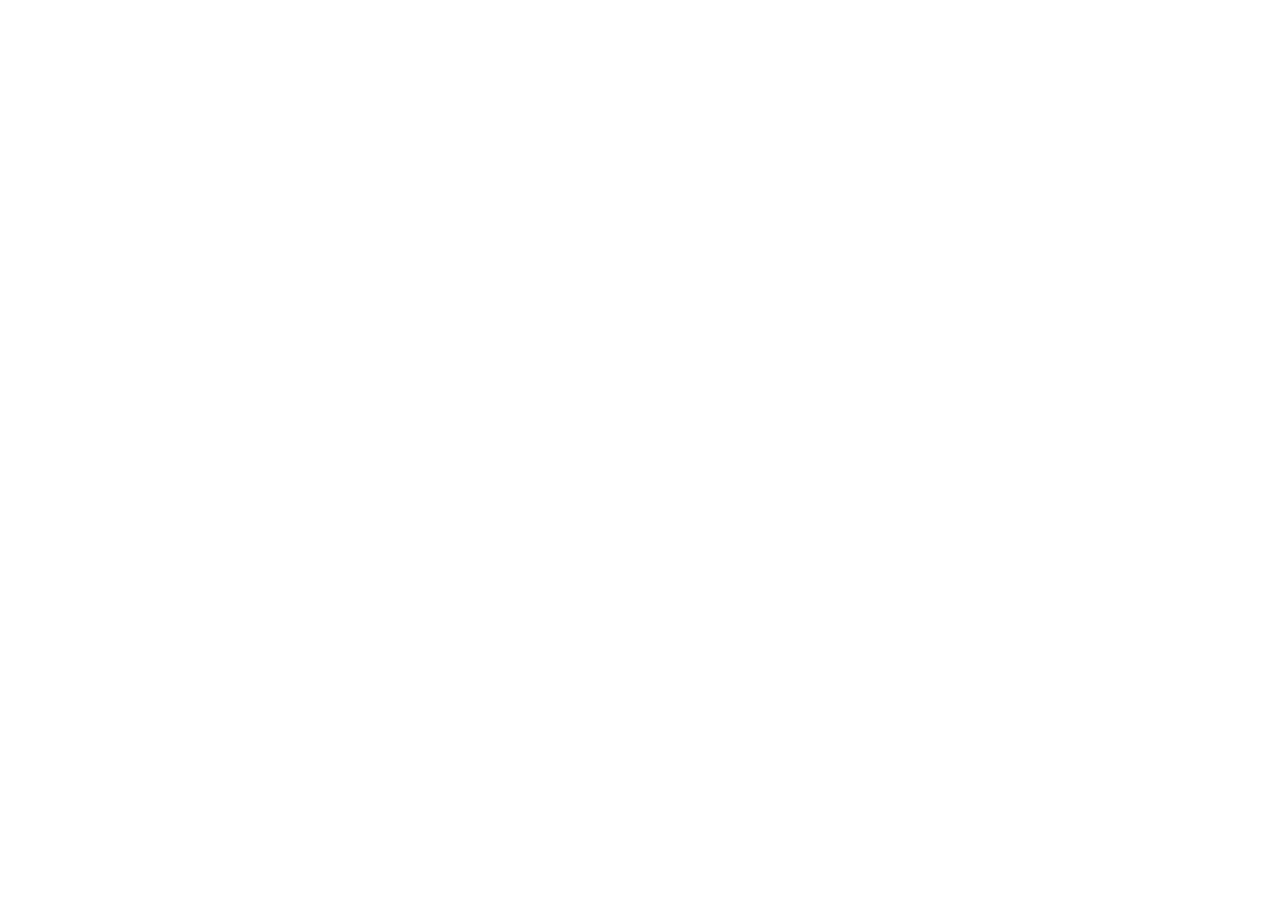
==== amazon.html @ f5a63b7f "we starty from scratch" ====
<!DOCTYPE html>
<html lang="en">
<head>
    <meta charset="UTF-8">
    <title>Amazon Project</title>
    <link rel="stylesheet" href="styles/amazon/body.css">
</head>
<body>
    <header></header>
    <main></main>
    <footer></footer>
    <script src=""></script>
</body>
</html>
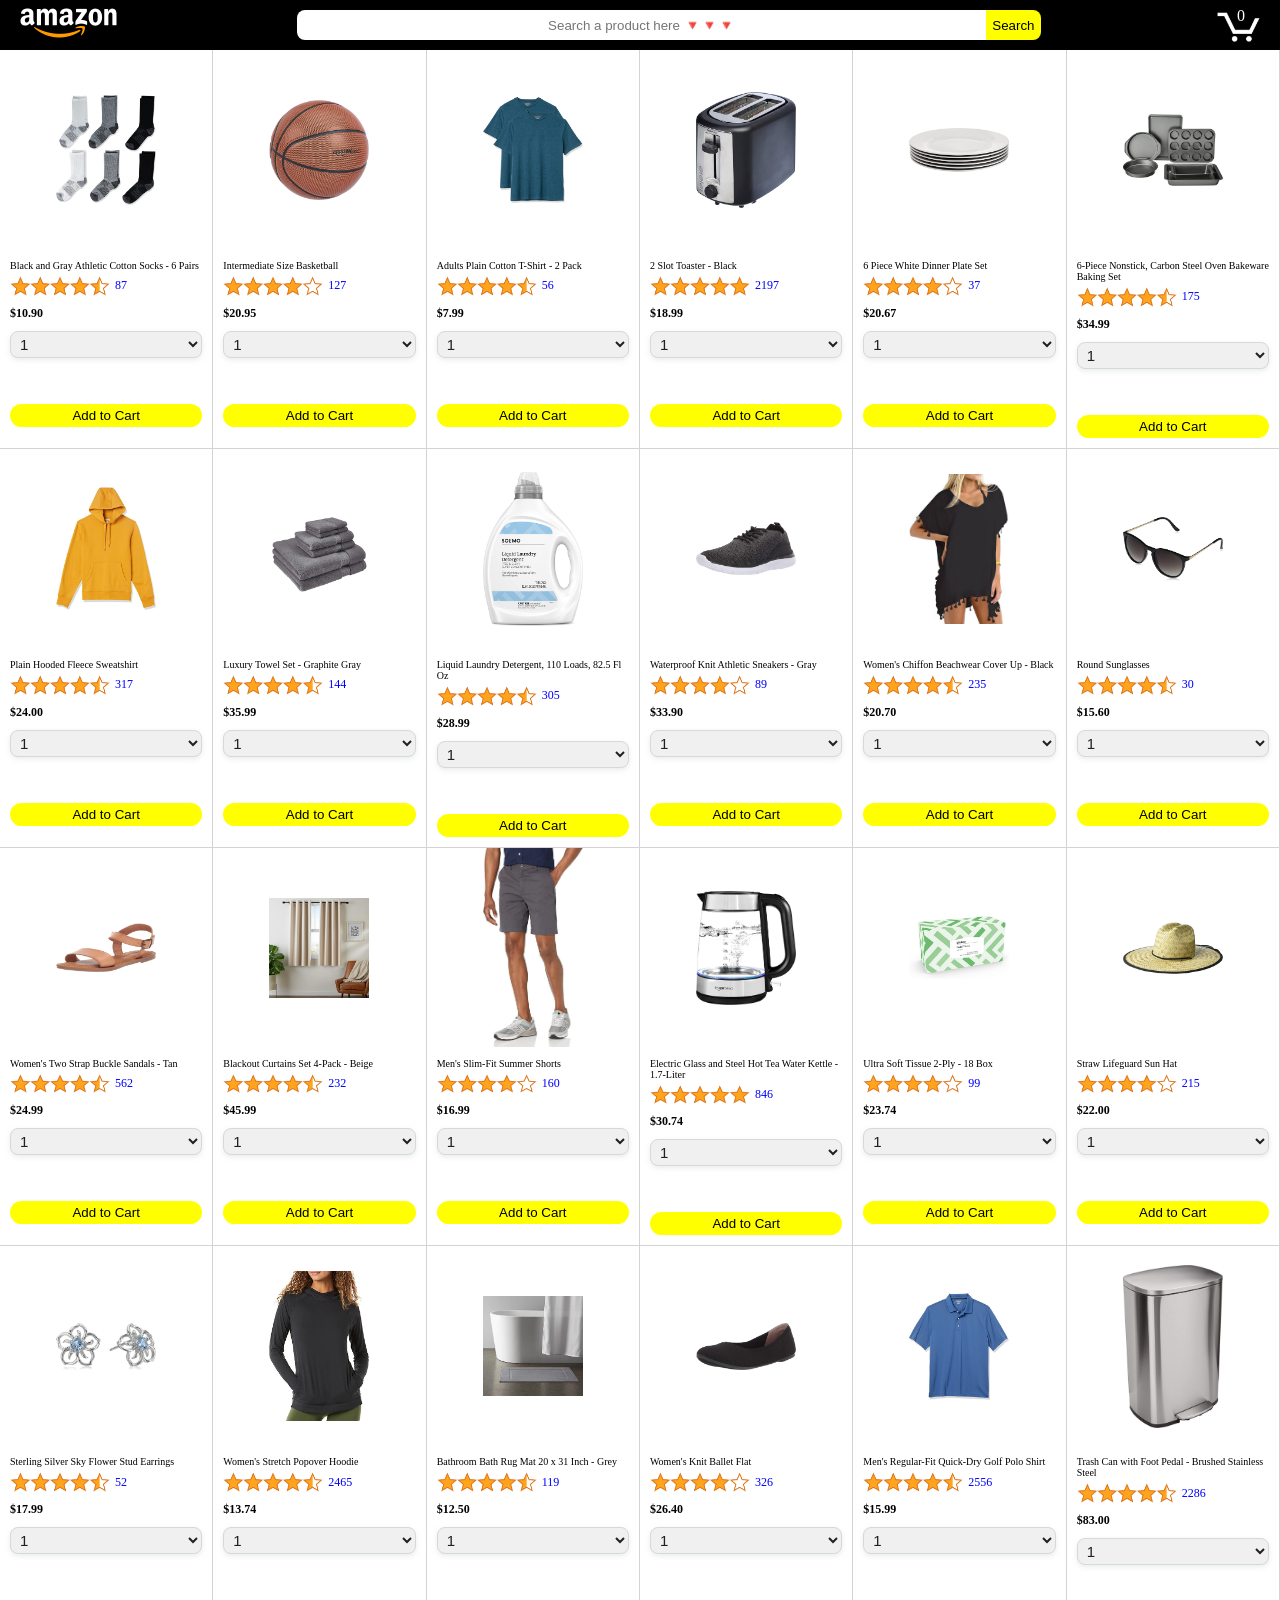
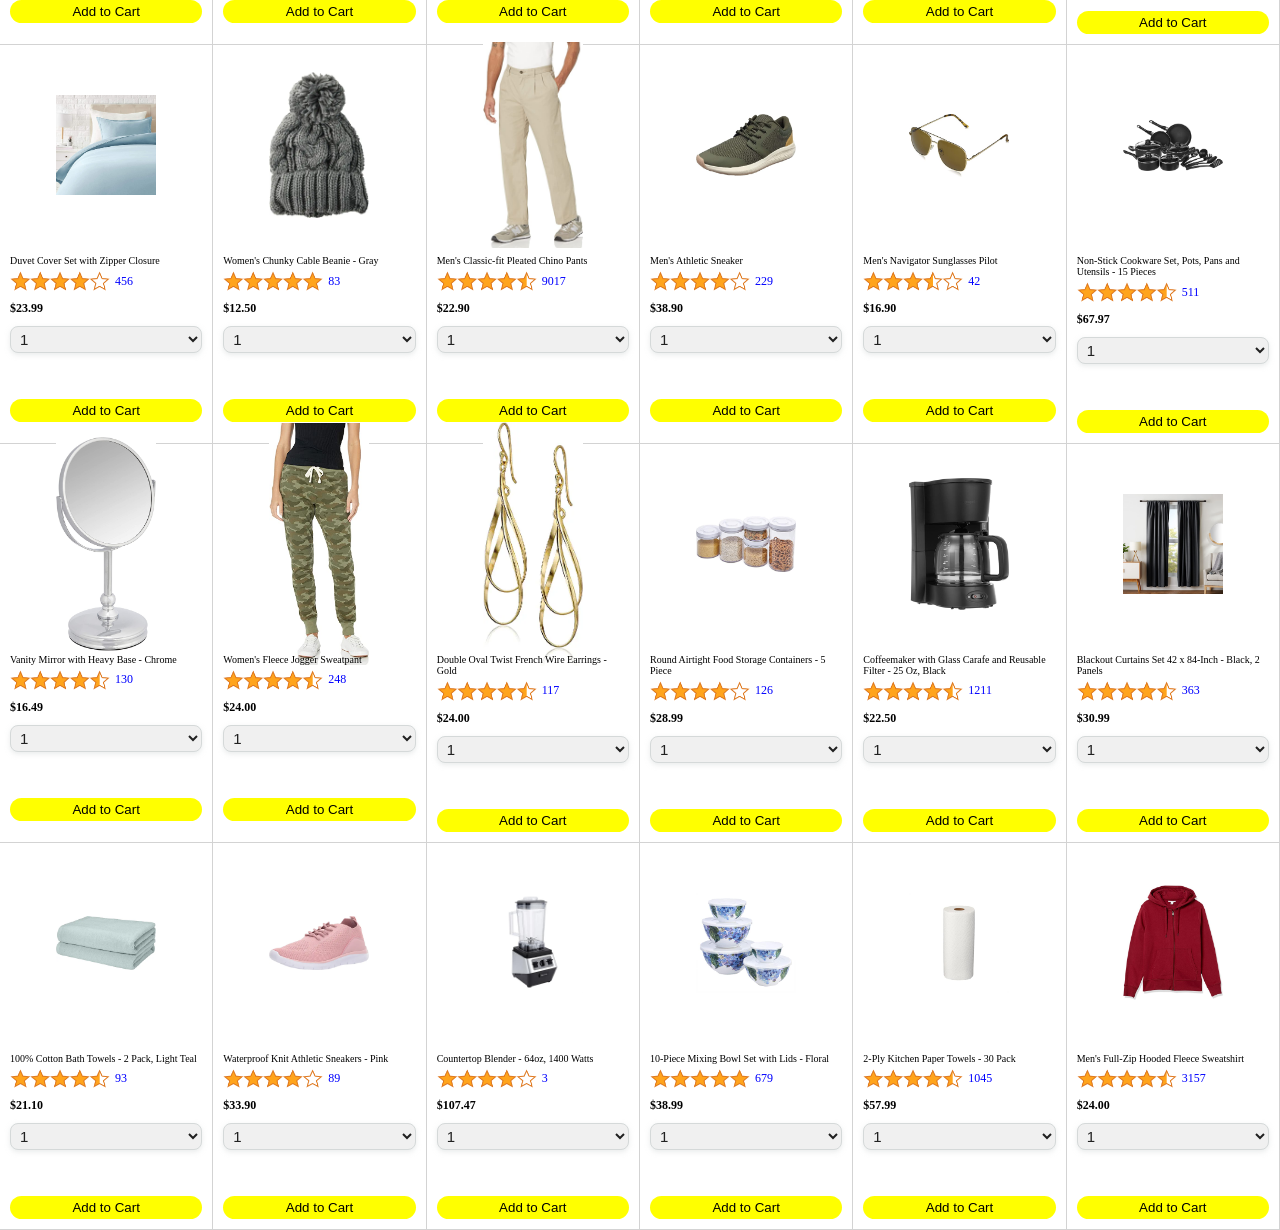
==== commit e23fff00: "We did the first steps header and we generate the html content by the products.js !!!" ====
--- a/amazon.html
+++ b/amazon.html
@@ -2,13 +2,38 @@
 <html lang="en">
 <head>
     <meta charset="UTF-8">
+    <meta name="viewport" content="width=device-width, initial-scale=1.0">
     <title>Amazon Project</title>
+    <link rel="stylesheet" href="styles/amazon/general.css">
+    <link rel="stylesheet" href="styles/amazon/resolutions.css">
+    <link rel="stylesheet" href="styles/amazon/header.css">
     <link rel="stylesheet" href="styles/amazon/body.css">
 </head>
 <body>
-    <header></header>
-    <main></main>
+    <header class="header">
+        <div class="left-section">
+            <a href="amazon.html" class="header-logo">
+                <img src="images/amazon-logo-white.png" alt="Amazon Logo">
+            </a>
+        </div>
+
+        <div class="middle-section">
+            <input class="input-product-name" type="text" placeholder="Search a product here 🔻🔻🔻">
+            <button class="search-button">Search</button>
+        </div>
+
+        <div class="right-section">
+            <a href="checkout.html">
+                <div class="cart-image-container">
+                    <span class="cart-quantity">0</span>
+                    <img src="images/icons/cart-icon.png" alt="Cart Icon" class="cart-icon">
+                </div>
+            </a>
+        </div>
+    </header>
+    <main class="main"></main>
     <footer></footer>
-    <script src=""></script>
+    <script src="scripts/amazon/resolution.js"></script>
+    <script src="scripts/amazon/amazon.js" type="module"></script>
 </body>
 </html>
--- a/styles/amazon/general.css
+++ b/styles/amazon/general.css
@@ -0,0 +1,4 @@
+*{
+    box-sizing: border-box;
+    margin: 0;
+}
--- a/styles/amazon/resolutions.css
+++ b/styles/amazon/resolutions.css
@@ -0,0 +1,13 @@
+@media (max-width: 600px) {
+    .header{
+        padding: 0 !important;
+    }
+    .middle-section {
+        width: 40%;
+    }
+    .input-product-name {
+        max-width: 200px;
+        font-size: 12px;
+        color: deeppink;
+    }
+}
--- a/styles/amazon/header.css
+++ b/styles/amazon/header.css
@@ -0,0 +1,93 @@
+.header{
+    background-color: #000;
+    display: flex;
+    justify-content: space-between;
+    align-items: center;
+    height: 50px;
+    position: fixed;
+    left: 0;
+    right: 0;
+    top: 0;
+    padding: 0 20px;
+}
+
+.left-section{
+    height: 100%;
+    margin-right: 10px;
+    display: flex;
+    justify-content: center;
+    align-items: center;
+}
+
+.left-section a{
+    text-decoration: none;
+}
+
+.left-section a img{
+    object-fit: cover;
+    height: 30px;
+    cursor: pointer;
+}
+
+.left-section a img:hover{
+    padding: 5px;
+    border: 2px solid white;
+}
+
+.middle-section{
+    display: flex;
+    align-items: center;
+    justify-content: center;
+    width: 60%;
+}
+
+.input-product-name{
+    border: none;
+    max-width:850px;
+    width: 100%;
+    height: 30px;
+    border-bottom-left-radius: 8px;
+    border-top-left-radius: 8px;
+    text-align: center;
+}
+
+.search-button{
+    border: none;
+    height: 30px;
+    background-color: yellow;
+    border-bottom-right-radius: 8px;
+    border-top-right-radius: 8px;
+    cursor: pointer;
+}
+
+.right-section{
+    height: 100%;
+}
+
+.right-section a{
+    text-decoration: none;
+    height: 100%;
+}
+
+.cart-image-container{
+    width: 50px;
+    height: 100%;
+    position: relative;
+    display: flex;
+    align-items: center;
+}
+
+.cart-icon{
+    position: absolute;
+    height: 30px;
+    top: 12px;
+    right: 0;
+}
+
+.cart-quantity{
+    color: white;
+    top: 7px;
+    right: 15px;
+    position: absolute;
+}
+
--- a/styles/amazon/body.css
+++ b/styles/amazon/body.css
@@ -0,0 +1,82 @@
+.main{
+    display: grid;
+    grid-template-columns: repeat(auto-fit, minmax(200px, 1fr)) ;
+    margin-top: 50px;
+}
+
+.product-container{
+    display: flex;
+    flex-direction: column;
+    border-bottom: 1px solid lightgrey;
+    border-right: 1px solid lightgrey;
+    padding: 10px;
+}
+
+.product-image-container{
+    height: 180px;
+    display: flex;
+    align-items: center;
+    justify-content: center;
+    margin-bottom: 20px;
+}
+
+.product-image{
+    object-fit: cover;
+    width: 100px;
+}
+
+.product-name{
+    margin-bottom: 5px;
+    font-size: 10px;
+    font-weight: 500;
+}
+
+.product-rating-container{
+    display: flex;
+    align-items: center;
+    margin-bottom: 10px;
+    gap: 5px;
+}
+
+.product-rating-image{
+    width: 100px;
+}
+
+.product-rating-count{
+    color: blue;
+    font: 12px bold;
+}
+
+.product-price{
+    margin-bottom: 10px;
+    font-size: 12px;
+    font-weight: bolder;
+}
+
+.product-size{
+    color: rgb(33, 33, 33);
+    background-color: rgb(240, 240, 240);
+    border: 1px solid rgb(213, 217, 217);
+    border-radius: 8px;
+    padding: 3px 5px;
+    font-size: 15px;
+    cursor: pointer;
+    box-shadow: 0 2px 5px rgba(213, 217, 217, 0.5);
+}
+
+.added-container{
+    color: rgb(6, 125, 98);
+    font-size: 16px;
+    display: flex;
+    align-items: center;
+    margin-bottom: 8px;
+    opacity: 0;
+}
+
+.add-button{
+    background-color: yellow;
+    color: black;
+    padding: 4px 10px;
+    border: none;
+    border-radius: 25px;
+}
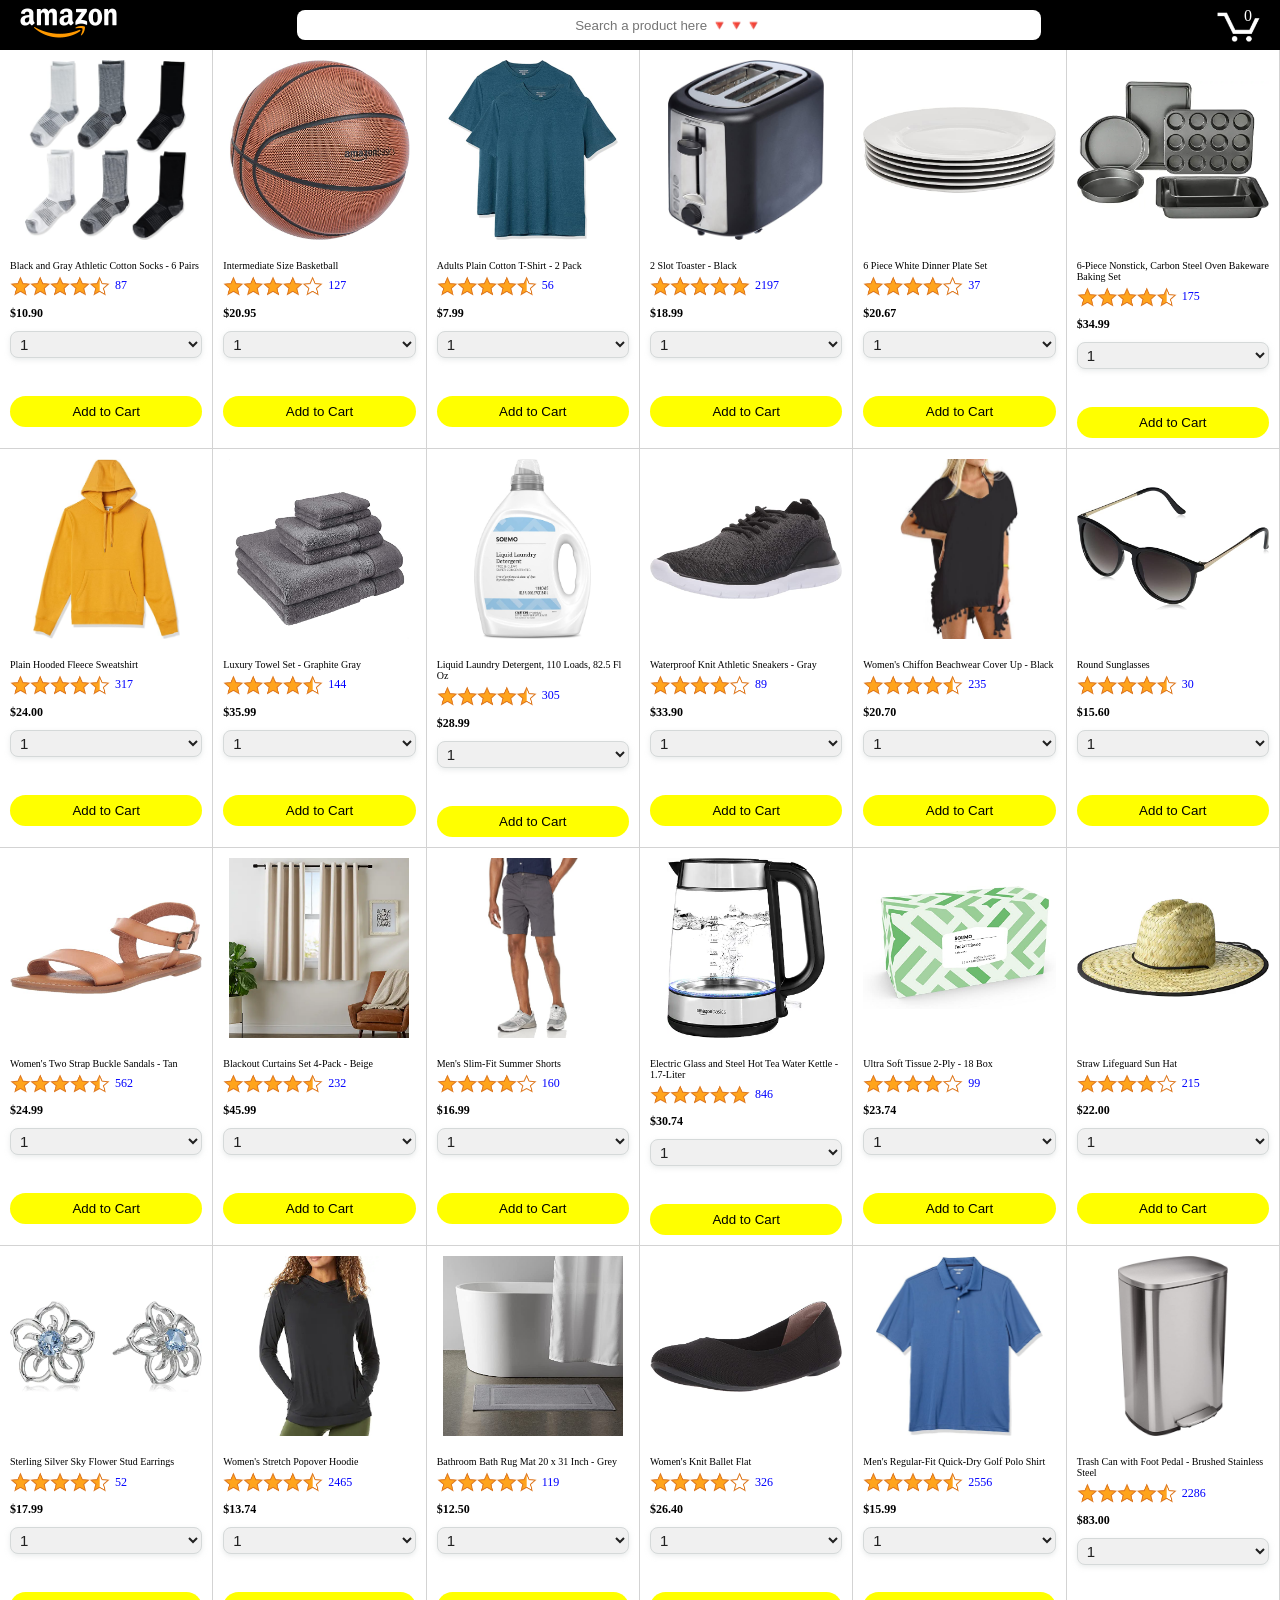
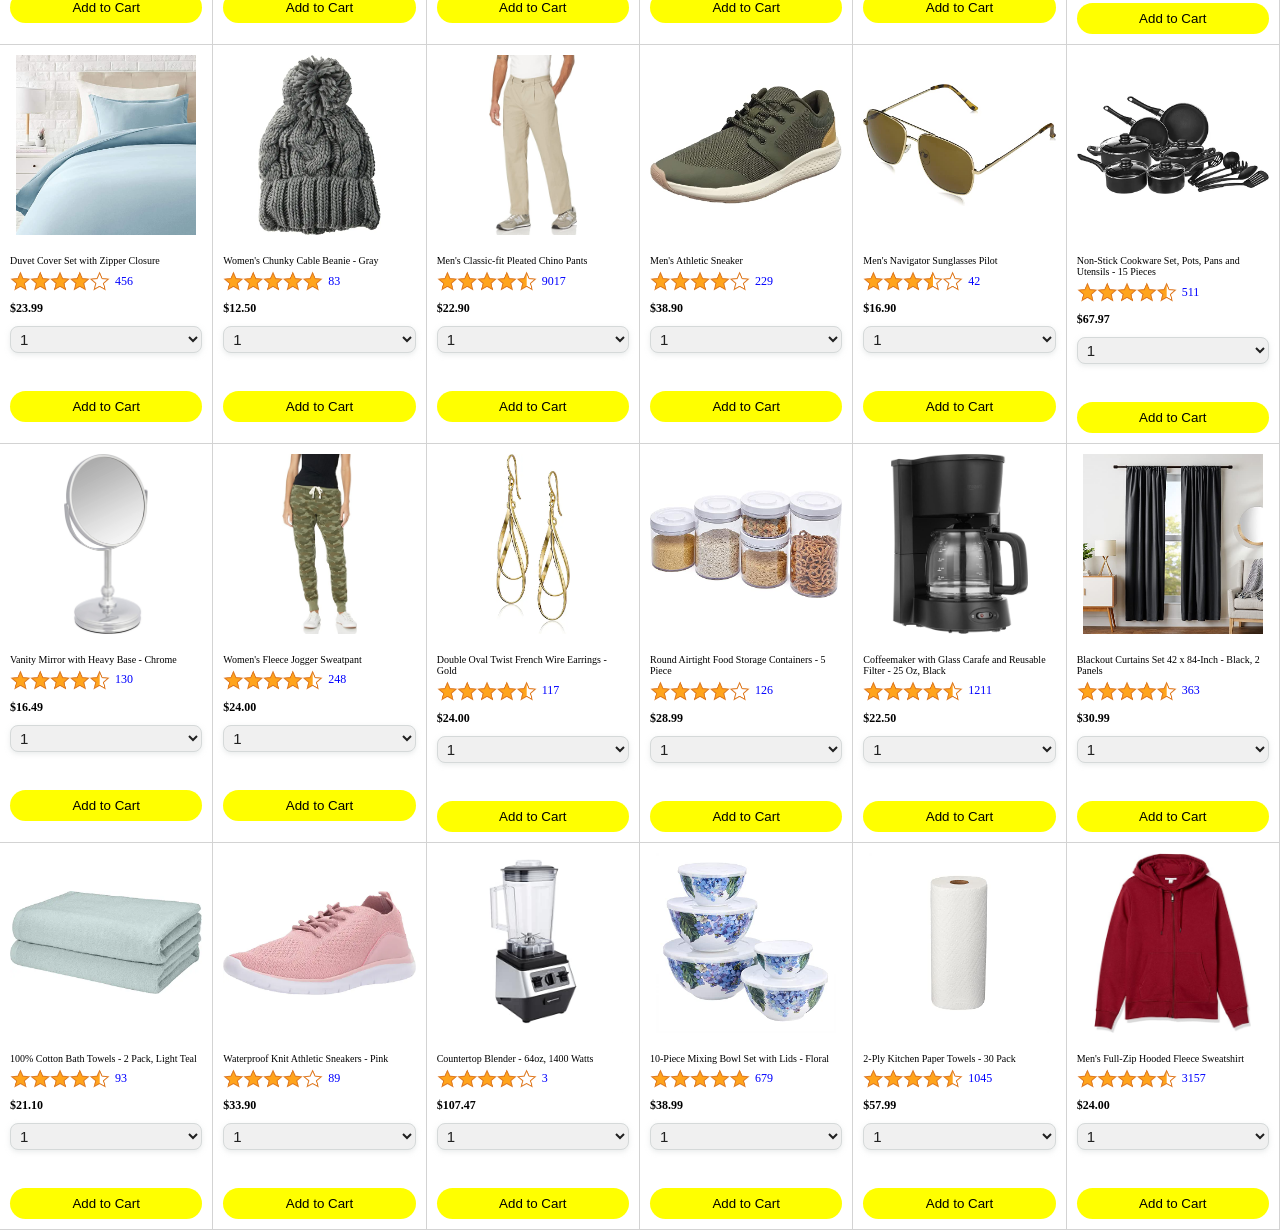
==== commit 1a9dfb1b: "We finish the first page but we will optimise it" ====
--- a/amazon.html
+++ b/amazon.html
@@ -19,7 +19,6 @@
 
         <div class="middle-section">
             <input class="input-product-name" type="text" placeholder="Search a product here 🔻🔻🔻">
-            <button class="search-button">Search</button>
         </div>
 
         <div class="right-section">
--- a/styles/amazon/header.css
+++ b/styles/amazon/header.css
@@ -46,18 +46,8 @@
     max-width:850px;
     width: 100%;
     height: 30px;
-    border-bottom-left-radius: 8px;
-    border-top-left-radius: 8px;
+    border-radius: 8px;
     text-align: center;
-}
-
-.search-button{
-    border: none;
-    height: 30px;
-    background-color: yellow;
-    border-bottom-right-radius: 8px;
-    border-top-right-radius: 8px;
-    cursor: pointer;
 }
 
 .right-section{
@@ -87,7 +77,7 @@
 .cart-quantity{
     color: white;
     top: 7px;
-    right: 15px;
+    right: 8px;
     position: absolute;
 }
 
--- a/styles/amazon/body.css
+++ b/styles/amazon/body.css
@@ -21,8 +21,8 @@
 }
 
 .product-image{
-    object-fit: cover;
-    width: 100px;
+    max-width: 100%;
+    max-height: 100%;
 }
 
 .product-name{
@@ -62,6 +62,7 @@
     font-size: 15px;
     cursor: pointer;
     box-shadow: 0 2px 5px rgba(213, 217, 217, 0.5);
+    margin-bottom: 10px;
 }
 
 .added-container{
@@ -71,12 +72,19 @@
     align-items: center;
     margin-bottom: 8px;
     opacity: 0;
+    transition: opacity 0.5s;
+}
+
+.added-container img{
+    width: 20px;
+    height: 20px;
 }
 
 .add-button{
     background-color: yellow;
     color: black;
-    padding: 4px 10px;
+    padding: 8px 10px;
     border: none;
     border-radius: 25px;
+    cursor: pointer;
 }
